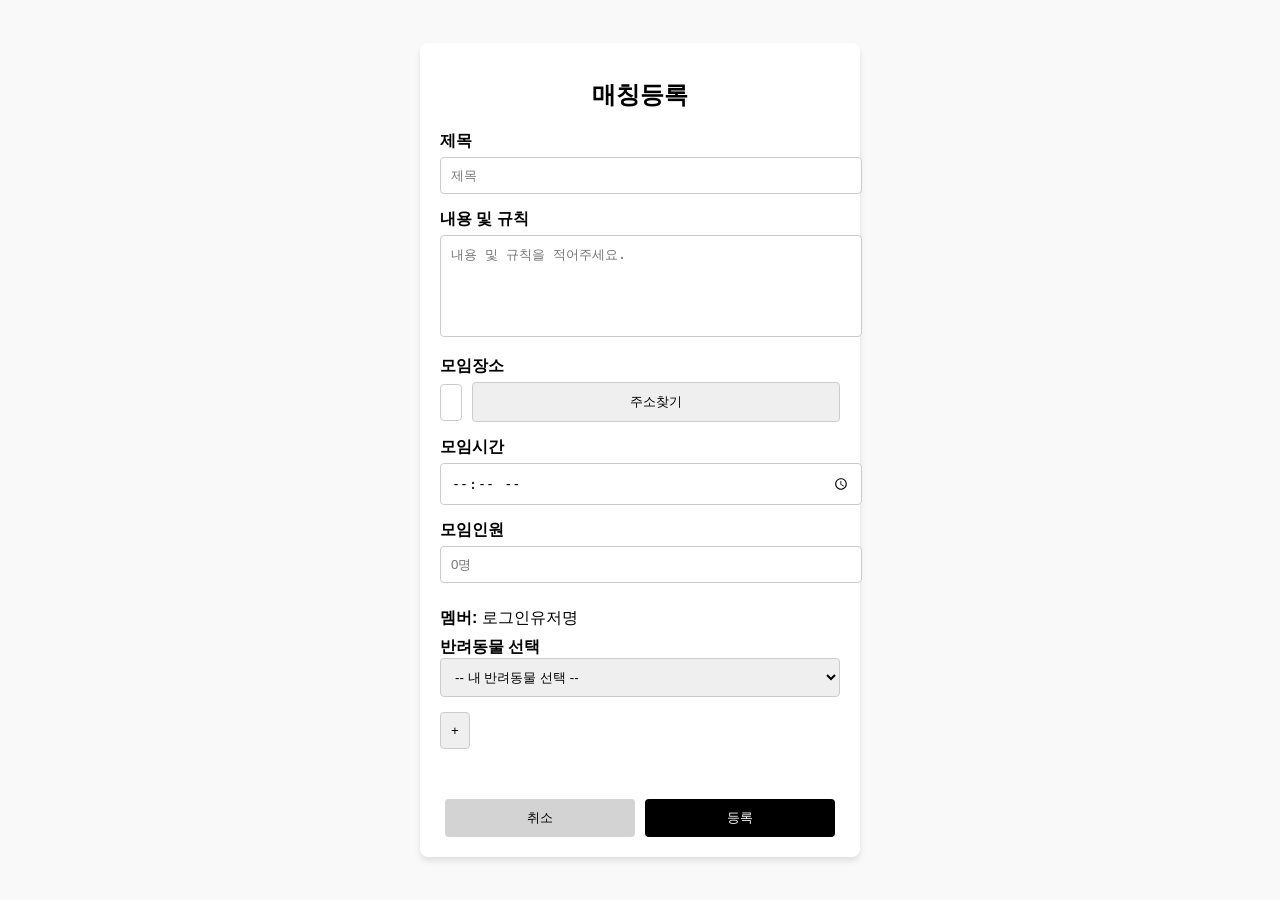
==== bootProject/src/main/resources/templates/matching/create.html @ b095c150 "펫 프로젝트 집 수정" ====
<!DOCTYPE html>
<!--<html lang="ko" xmlns:th="http://www.thymeleaf.org">-->
<html lang="ko" xmlns:layout="http://www.ultraq.net.nz/thymeleaf/layout" xmlns:th="http://www.thymeleaf.org"
      layout:decorate="~{layout/base.html}">
<head>
    <meta charset="UTF-8">
    <title>매칭등록</title>
    <style>
        body {
            font-family: Arial, sans-serif;
            background-color: #f9f9f9;
            margin: 0;
            padding: 0;
            display: flex;
            justify-content: center;
            align-items: center;
            height: 100vh;
        }
        .container {
            width: 400px;
            background: white;
            padding: 20px;
            border-radius: 8px;
            box-shadow: 0 4px 6px rgba(0, 0, 0, 0.1);
        }
        .container h1 {
            text-align: center;
            font-size: 24px;
            margin-bottom: 20px;
        }
        label {
            display: block;
            margin-bottom: 5px;
            font-weight: bold;
        }
        input, textarea, select, button {
            width: 100%;
            padding: 10px;
            margin-bottom: 15px;
            border: 1px solid #ccc;
            border-radius: 4px;
        }
        textarea {
            resize: none;
            height: 80px;
        }
        .address-container {
            display: flex;
            align-items: center;
        }
        .address-container input {
            flex: 1;
            margin-right: 10px;
        }
        .members-container {
            margin-bottom: 15px;
            padding: 10px 0;
        }
        .members-container .member-info {
            margin-bottom: 8px;
        }
        .buttons {
            display: flex;
            justify-content: space-between;
        }
        .buttons button {
            flex: 1;
            margin: 0 5px;
            cursor: pointer;
            background: black;
            color: white;
            border: none;
        }
        .buttons button.cancel {
            background: lightgray;
            color: black;
        }
        /* 선택된 펫 목록 */
        .selected-pets {
            margin: 10px 0;
        }
        .selected-pets span {
            display: inline-block;
            background: #eee;
            border-radius: 4px;
            padding: 5px 10px;
            margin-right: 5px;
            margin-bottom: 5px;
        }
    </style>
</head>
<body>
<div layout:fragment="content">
<div class="container">
    <h1>매칭등록</h1>

    <!--
       예: th:action="@{/matching/create}"
       실제 구현 시, method="post" 로 서버에 폼 전송
    -->
    <form th:action="@{/matching/create}" method="post">
        <!-- 제목 -->
        <label for="title">제목</label>
        <input type="text" id="title" name="title" placeholder="제목">

        <!-- 내용 및 규칙 -->
        <label for="description">내용 및 규칙</label>
        <textarea id="description" name="description" placeholder="내용 및 규칙을 적어주세요."></textarea>

        <!-- 모임장소 + 주소찾기 버튼 -->
        <label for="address">모임장소</label>
        <div class="address-container">
            <input type="text" id="address" name="address" placeholder="주소">
            <button type="button">주소찾기</button>
        </div>

        <!-- 시간 -->
        <label for="time">모임시간</label>
        <input type="time" id="time" name="time">

        <!-- 인원 -->
        <label for="members">모임인원</label>
        <input type="number" id="members" name="members" placeholder="0명" min="1">

        <!-- 멤버(로그인 유저) -->
        <div class="members-container">
            <div class="member-info">
                <strong>멤버:</strong>
                <span th:text="${loginUser.name}">로그인유저명</span>
            </div>

            <!-- 반려동물 선택 -->
            <div>
                <strong>반려동물 선택</strong>
                <!--
                    userPets: Controller에서
                    model.addAttribute("userPets", petService.findAllByUserId(loginUser.getUserId()));
                -->
                <select id="petSelect">
                    <option value="">-- 내 반려동물 선택 --</option>
                    <option th:each="pet : ${userPets}"
                            th:value="${pet.petId}"
                            th:text="${pet.name}">
                        강아지이름
                    </option>
                </select>
                <!-- plus 버튼 -->
                <button type="button" id="addPetBtn" style="width:auto;">+</button>
            </div>

            <!-- 선택된 펫 목록 표시 -->
            <div class="selected-pets" id="selectedPetsContainer"></div>
        </div>

        <!-- 숨겨진 필드에 선택된 펫 ID 목록을 저장 (ex: "1,2,5") -->
        <input type="hidden" name="selectedPetIds" id="selectedPetIds" />

        <!-- 버튼들 -->
        <div class="buttons">
            <button type="button" class="cancel" onclick="window.history.back();">취소</button>
            <button type="submit">등록</button>
        </div>
    </form>
</div>

<script>
    document.addEventListener("DOMContentLoaded", function() {
        const petSelect = document.getElementById("petSelect");
        const addPetBtn = document.getElementById("addPetBtn");
        const selectedPetsContainer = document.getElementById("selectedPetsContainer");
        const selectedPetIdsInput = document.getElementById("selectedPetIds");

        // 선택된 펫 ID를 저장할 배열
        let selectedPetIds = [];

        addPetBtn.addEventListener("click", function() {
            const petId = petSelect.value;
            if (!petId) {
                alert("반려동물을 선택해주세요.");
                return;
            }

            // 이미 추가된 펫인지 확인
            if (selectedPetIds.includes(petId)) {
                alert("이미 선택한 반려동물입니다.");
                return;
            }

            // 배열에 추가
            selectedPetIds.push(petId);

            // 숨김 필드에 "1,2,3" 같은 문자열로 저장
            selectedPetIdsInput.value = selectedPetIds.join(",");

            // 화면에 표시할 요소 생성
            const petName = petSelect.options[petSelect.selectedIndex].text;
            const petSpan = document.createElement("span");
            petSpan.textContent = petName;
            selectedPetsContainer.appendChild(petSpan);
        });
    });
</script>
</div>
</body>
</html>
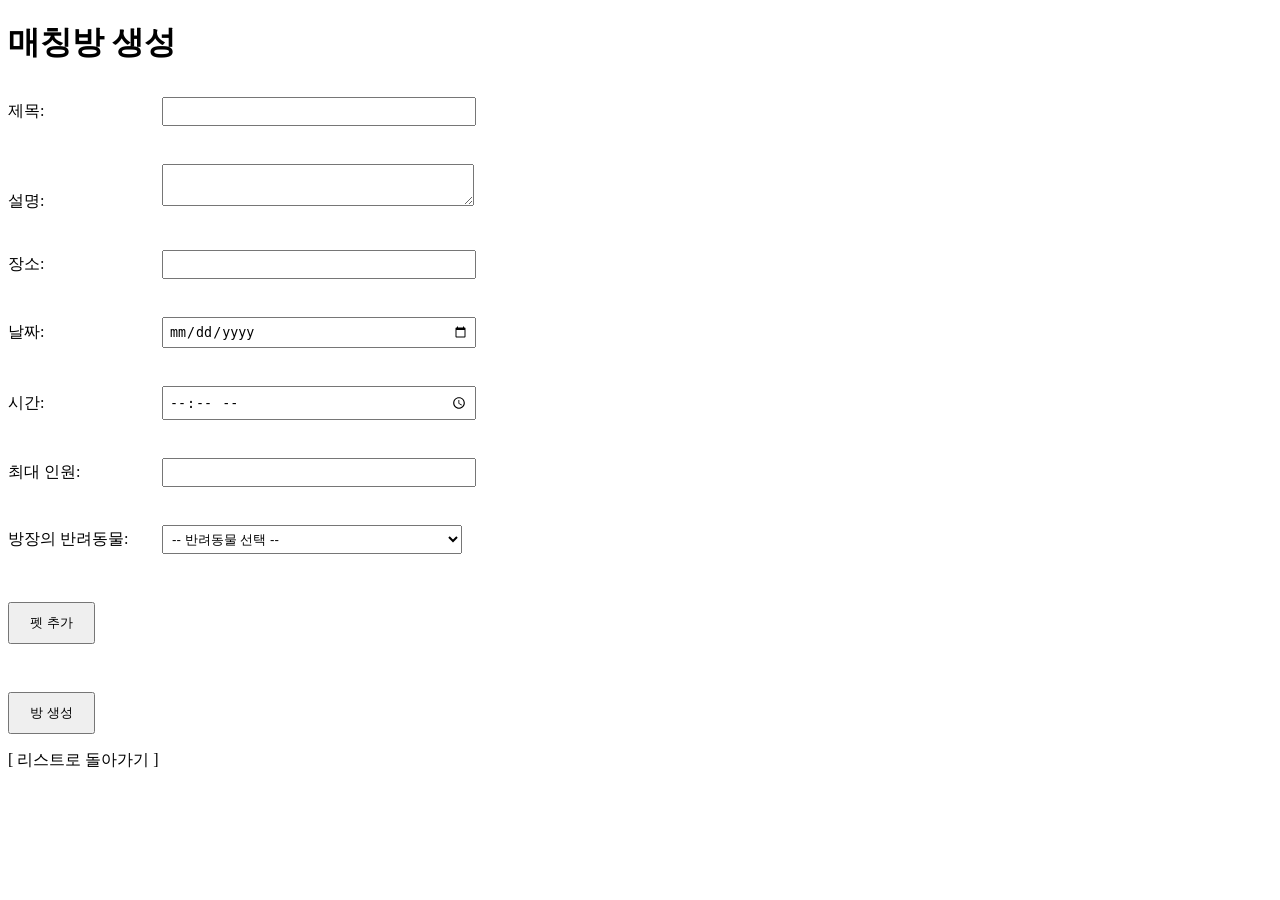
==== commit 1b508285: "큐테이블 이슈 레지스터html 빨간줄 이슈" ====
--- a/bootProject/src/main/resources/templates/matching/create.html
+++ b/bootProject/src/main/resources/templates/matching/create.html
@@ -1,205 +1,213 @@
 <!DOCTYPE html>
-<!--<html lang="ko" xmlns:th="http://www.thymeleaf.org">-->
-<html lang="ko" xmlns:layout="http://www.ultraq.net.nz/thymeleaf/layout" xmlns:th="http://www.thymeleaf.org"
-      layout:decorate="~{layout/base.html}">
+<html xmlns:th="http://www.thymeleaf.org">
 <head>
-    <meta charset="UTF-8">
-    <title>매칭등록</title>
+    <title>매칭방 생성</title>
     <style>
-        body {
-            font-family: Arial, sans-serif;
-            background-color: #f9f9f9;
-            margin: 0;
-            padding: 0;
+        /* 기본 스타일 추가 */
+        label {
+            display: inline-block;
+            width: 150px;
+            margin-top: 10px;
+        }
+        input, textarea, select {
+            width: 300px;
+            padding: 5px;
+            margin-top: 10px;
+        }
+        button {
+            margin-top: 20px;
+            padding: 10px 20px;
+        }
+        .error-message {
+            color: red;
+            margin-top: 10px;
+        }
+        .pet-selection {
+            margin-top: 10px;
+        }
+        .pet-selection label {
+            width: 150px;
+        }
+
+        /* 모달 오버레이 */
+        .modal {
+            position: fixed; /* 화면 전체 덮기 */
+            z-index: 9999;
+            left: 0; top: 0;
+            width: 100%;
+            height: 100%;
+            background-color: rgba(0, 0, 0, 0.4); /* 어두운 배경 */
             display: flex;
             justify-content: center;
             align-items: center;
-            height: 100vh;
-        }
-        .container {
+        }
+
+        /* 모달 내부 컨텐츠 박스 */
+        .modal-content {
+            background-color: #fff;
+            padding: 20px;
             width: 400px;
-            background: white;
-            padding: 20px;
             border-radius: 8px;
-            box-shadow: 0 4px 6px rgba(0, 0, 0, 0.1);
-        }
-        .container h1 {
-            text-align: center;
+            position: relative;
+        }
+
+        /* 모달 닫기 버튼 */
+        .close-btn {
+            position: absolute;
+            top: 10px;
+            right: 15px;
             font-size: 24px;
-            margin-bottom: 20px;
-        }
-        label {
-            display: block;
-            margin-bottom: 5px;
             font-weight: bold;
-        }
-        input, textarea, select, button {
-            width: 100%;
-            padding: 10px;
-            margin-bottom: 15px;
-            border: 1px solid #ccc;
-            border-radius: 4px;
-        }
-        textarea {
-            resize: none;
-            height: 80px;
-        }
-        .address-container {
-            display: flex;
-            align-items: center;
-        }
-        .address-container input {
-            flex: 1;
-            margin-right: 10px;
-        }
-        .members-container {
-            margin-bottom: 15px;
-            padding: 10px 0;
-        }
-        .members-container .member-info {
-            margin-bottom: 8px;
-        }
-        .buttons {
-            display: flex;
-            justify-content: space-between;
-        }
-        .buttons button {
-            flex: 1;
-            margin: 0 5px;
             cursor: pointer;
-            background: black;
-            color: white;
-            border: none;
-        }
-        .buttons button.cancel {
-            background: lightgray;
-            color: black;
-        }
-        /* 선택된 펫 목록 */
-        .selected-pets {
-            margin: 10px 0;
-        }
-        .selected-pets span {
-            display: inline-block;
-            background: #eee;
-            border-radius: 4px;
-            padding: 5px 10px;
-            margin-right: 5px;
-            margin-bottom: 5px;
-        }
+        }
+
+        /* 기타 폼 스타일은 기존과 동일, 필요시 추가 조정 */
     </style>
+    <script th:inline="javascript">
+        /*<![CDATA[*/
+        // 서버에서 전달된 userPets 데이터를 JavaScript 변수로 변환
+        var userPets = /*[[${userPets}]]*/ [];
+
+        // 펫 추가 기능을 위한 JavaScript 함수
+        function addPetSelection() {
+            const container = document.getElementById('petSelections');
+
+            // 새로운 펫 선택 필드 생성
+            const petDiv = document.createElement('div');
+            petDiv.classList.add('pet-selection');
+
+            // 라벨 생성
+            const label = document.createElement('label');
+            label.innerText = '추가 펫:';
+
+            // 셀렉트 박스 생성
+            const select = document.createElement('select');
+            select.name = 'additionalPetIds'; // 배열 형태로 받기 위해 이름 수정
+            select.required = true;
+
+            // 기본 옵션 추가
+            const defaultOption = document.createElement('option');
+            defaultOption.value = '';
+            defaultOption.text = '-- 반려동물 선택 --';
+            select.appendChild(defaultOption);
+
+            // 서버에서 전달된 반려동물 목록을 기반으로 옵션 추가
+            userPets.forEach(function(pet) {
+                const option = document.createElement('option');
+                option.value = pet.petId;
+                option.textContent = pet.name;
+                select.appendChild(option);
+            });
+
+            // 제거 버튼 생성
+            const removeButton = document.createElement('button');
+            removeButton.type = 'button';
+            removeButton.innerText = '-';
+            removeButton.onclick = function() { removePetSelection(removeButton); };
+
+            // 펫 선택 필드에 라벨, 셀렉트 박스, 제거 버튼 추가
+            petDiv.appendChild(label);
+            petDiv.appendChild(select);
+            petDiv.appendChild(removeButton);
+
+            // 컨테이너에 새로운 펫 선택 필드 추가
+            container.appendChild(petDiv);
+        }
+
+        // 펫 선택 필드 제거 함수
+        function removePetSelection(button) {
+            const petDiv = button.parentElement;
+            petDiv.remove();
+        }
+        /*]]>*/
+    </script>
 </head>
 <body>
-<div layout:fragment="content">
-<div class="container">
-    <h1>매칭등록</h1>
-
-    <!--
-       예: th:action="@{/matching/create}"
-       실제 구현 시, method="post" 로 서버에 폼 전송
-    -->
-    <form th:action="@{/matching/create}" method="post">
-        <!-- 제목 -->
-        <label for="title">제목</label>
-        <input type="text" id="title" name="title" placeholder="제목">
-
-        <!-- 내용 및 규칙 -->
-        <label for="description">내용 및 규칙</label>
-        <textarea id="description" name="description" placeholder="내용 및 규칙을 적어주세요."></textarea>
-
-        <!-- 모임장소 + 주소찾기 버튼 -->
-        <label for="address">모임장소</label>
-        <div class="address-container">
-            <input type="text" id="address" name="address" placeholder="주소">
-            <button type="button">주소찾기</button>
-        </div>
-
-        <!-- 시간 -->
-        <label for="time">모임시간</label>
-        <input type="time" id="time" name="time">
-
-        <!-- 인원 -->
-        <label for="members">모임인원</label>
-        <input type="number" id="members" name="members" placeholder="0명" min="1">
-
-        <!-- 멤버(로그인 유저) -->
-        <div class="members-container">
-            <div class="member-info">
-                <strong>멤버:</strong>
-                <span th:text="${loginUser.name}">로그인유저명</span>
-            </div>
-
-            <!-- 반려동물 선택 -->
-            <div>
-                <strong>반려동물 선택</strong>
-                <!--
-                    userPets: Controller에서
-                    model.addAttribute("userPets", petService.findAllByUserId(loginUser.getUserId()));
-                -->
-                <select id="petSelect">
-                    <option value="">-- 내 반려동물 선택 --</option>
-                    <option th:each="pet : ${userPets}"
-                            th:value="${pet.petId}"
-                            th:text="${pet.name}">
-                        강아지이름
-                    </option>
-                </select>
-                <!-- plus 버튼 -->
-                <button type="button" id="addPetBtn" style="width:auto;">+</button>
-            </div>
-
-            <!-- 선택된 펫 목록 표시 -->
-            <div class="selected-pets" id="selectedPetsContainer"></div>
-        </div>
-
-        <!-- 숨겨진 필드에 선택된 펫 ID 목록을 저장 (ex: "1,2,5") -->
-        <input type="hidden" name="selectedPetIds" id="selectedPetIds" />
-
-        <!-- 버튼들 -->
-        <div class="buttons">
-            <button type="button" class="cancel" onclick="window.history.back();">취소</button>
-            <button type="submit">등록</button>
-        </div>
-    </form>
+<h1>매칭방 생성</h1>
+
+<form th:action="@{/matching/create}" th:object="${matchingRoomDTO}" method="post">
+    <label for="title">제목:</label>
+    <input type="text" id="title" th:field="*{title}" required/>
+    <div th:if="${#fields.hasErrors('title')}" th:errors="*{title}" class="error-message"></div><br/>
+
+    <label for="description">설명:</label>
+    <textarea id="description" th:field="*{description}" required></textarea>
+    <div th:if="${#fields.hasErrors('description')}" th:errors="*{description}" class="error-message"></div><br/>
+
+    <label for="place">장소:</label>
+    <input type="text" id="place" th:field="*{place}" required/>
+    <div th:if="${#fields.hasErrors('place')}" th:errors="*{place}" class="error-message"></div><br/>
+
+    <label for="meetingDate">날짜:</label>
+    <input type="date" id="meetingDate" th:field="*{meetingDate}" required/>
+    <div th:if="${#fields.hasErrors('meetingDate')}" th:errors="*{meetingDate}" class="error-message"></div><br/>
+
+    <label for="meetingTime">시간:</label>
+    <input type="time" id="meetingTime" th:field="*{meetingTime}" required/>
+    <div th:if="${#fields.hasErrors('meetingTime')}" th:errors="*{meetingTime}" class="error-message"></div><br/>
+
+    <label for="maxParticipants">최대 인원:</label>
+    <input type="number" id="maxParticipants" th:field="*{maxParticipants}" min="1" required/>
+    <div th:if="${#fields.hasErrors('maxParticipants')}" th:errors="*{maxParticipants}" class="error-message"></div><br/>
+
+    <!-- 방장의 반려동물 선택 드롭다운 추가 -->
+    <label for="hostPet">방장의 반려동물:</label>
+    <select id="hostPet" th:field="*{hostPetId}" required>
+        <option value="">-- 반려동물 선택 --</option>
+        <option th:each="pet : ${userPets}"
+                th:value="${pet.petId}"
+                th:text="${pet.name}">
+        </option>
+    </select>
+    <div th:if="${#fields.hasErrors('hostPetId')}" th:errors="*{hostPetId}" class="error-message"></div><br/>
+
+    <!-- 추가 펫 선택 섹션 -->
+    <div id="petSelections"></div>
+    <button type="button" onclick="addPetSelection()">펫 추가</button><br/><br/>
+
+    <!-- 오류 메시지 표시 -->
+    <div th:if="${errorMessage}" class="error-message" th:text="${errorMessage}"></div>
+
+    <button type="submit">방 생성</button>
+</form>
+
+<p><a th:href="@{/matching/list}">[ 리스트로 돌아가기 ]</a></p>
+
+<!-- 새 펫 등록 모달 -->
+<div id="newPetModal" class="modal" style="display:none;">
+    <div class="modal-content">
+        <span id="closeModalBtn" class="close-btn">&times;</span>
+        <h2>새 반려동물 등록</h2>
+        <form id="newPetForm">
+            <label for="newPetName">이름:</label>
+            <input type="text" id="newPetName" required/><br/>
+
+            <label for="newPetType">종류:</label>
+            <input type="text" id="newPetType" required/><br/>
+
+            <label for="newPetAge">나이:</label>
+            <input type="number" id="newPetAge" min="0" required/><br/>
+
+            <label for="newPetGender">성별:</label>
+            <select id="newPetGender" required>
+                <option value="">-- 선택 --</option>
+                <option value="MALE">남성</option>
+                <option value="FEMALE">여성</option>
+            </select><br/>
+
+            <label for="newPetWeight">몸무게:</label>
+            <input type="number" step="0.1" id="newPetWeight" min="0" required/><br/>
+
+            <label for="newPetPersonality">성격:</label>
+            <input type="text" id="newPetPersonality"/><br/>
+
+            <button type="button" id="savePetBtn">저장</button>
+        </form>
+    </div>
 </div>
 
-<script>
-    document.addEventListener("DOMContentLoaded", function() {
-        const petSelect = document.getElementById("petSelect");
-        const addPetBtn = document.getElementById("addPetBtn");
-        const selectedPetsContainer = document.getElementById("selectedPetsContainer");
-        const selectedPetIdsInput = document.getElementById("selectedPetIds");
-
-        // 선택된 펫 ID를 저장할 배열
-        let selectedPetIds = [];
-
-        addPetBtn.addEventListener("click", function() {
-            const petId = petSelect.value;
-            if (!petId) {
-                alert("반려동물을 선택해주세요.");
-                return;
-            }
-
-            // 이미 추가된 펫인지 확인
-            if (selectedPetIds.includes(petId)) {
-                alert("이미 선택한 반려동물입니다.");
-                return;
-            }
-
-            // 배열에 추가
-            selectedPetIds.push(petId);
-
-            // 숨김 필드에 "1,2,3" 같은 문자열로 저장
-            selectedPetIdsInput.value = selectedPetIds.join(",");
-
-            // 화면에 표시할 요소 생성
-            const petName = petSelect.options[petSelect.selectedIndex].text;
-            const petSpan = document.createElement("span");
-            petSpan.textContent = petName;
-            selectedPetsContainer.appendChild(petSpan);
-        });
-    });
-</script>
-</div>
+<!-- JavaScript 파일 연결 (외부 파일로 분리하는 것을 권장) -->
+<script th:src="@{/js/create.js}"></script>
+
 </body>
 </html>
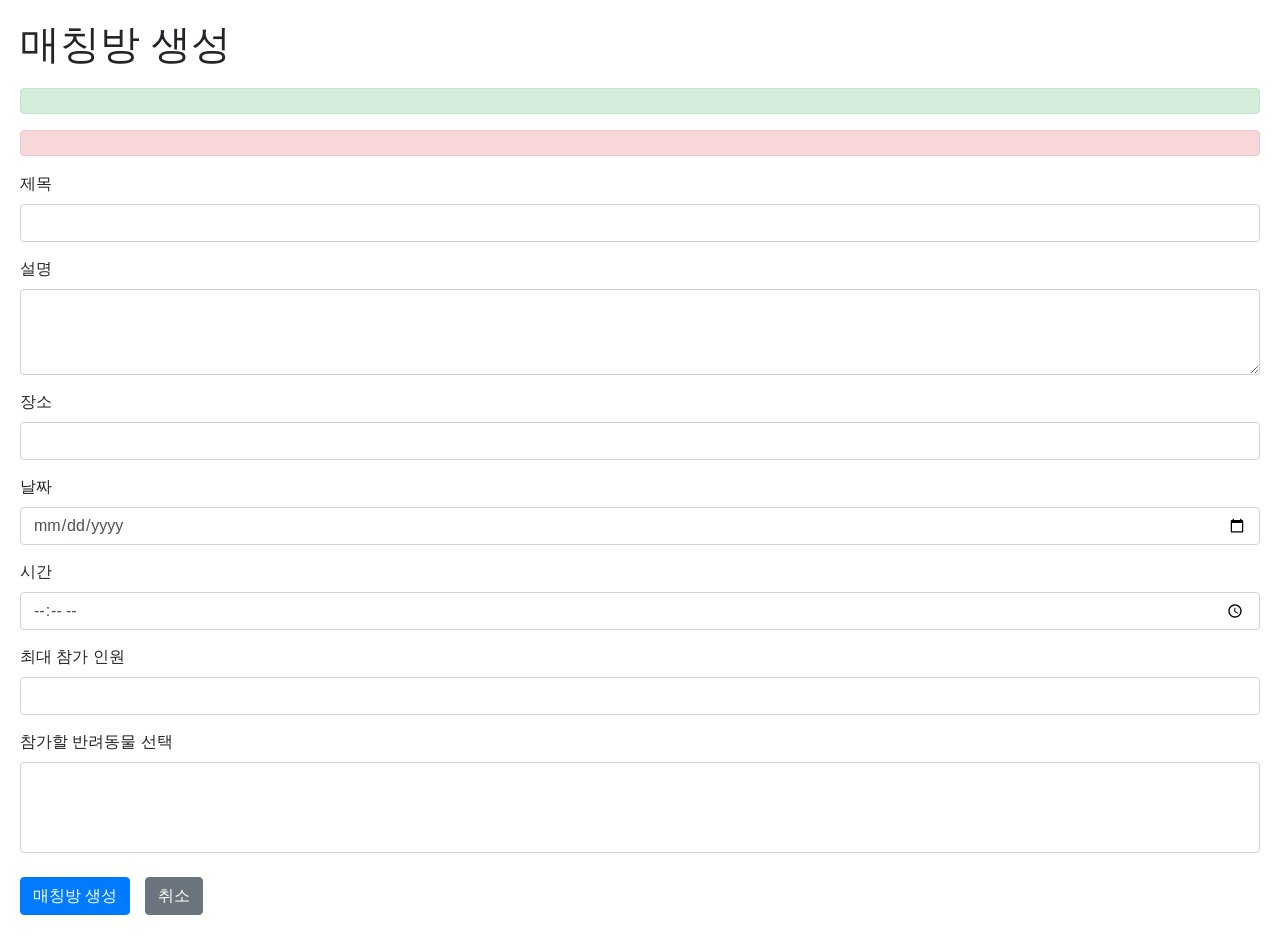
==== commit 0145426c: "큐테이블 이슈 수정(grade부분) 기본 기능 구현중 베이스엔티티적용완료" ====
--- a/bootProject/src/main/resources/templates/matching/create.html
+++ b/bootProject/src/main/resources/templates/matching/create.html
@@ -1,213 +1,65 @@
-<!DOCTYPE html>
-<html xmlns:th="http://www.thymeleaf.org">
-<head>
-    <title>매칭방 생성</title>
-    <style>
-        /* 기본 스타일 추가 */
-        label {
-            display: inline-block;
-            width: 150px;
-            margin-top: 10px;
-        }
-        input, textarea, select {
-            width: 300px;
-            padding: 5px;
-            margin-top: 10px;
-        }
-        button {
-            margin-top: 20px;
-            padding: 10px 20px;
-        }
-        .error-message {
-            color: red;
-            margin-top: 10px;
-        }
-        .pet-selection {
-            margin-top: 10px;
-        }
-        .pet-selection label {
-            width: 150px;
-        }
+<!DOCTYPE html> <html lang="ko" xmlns:th="http://www.thymeleaf.org">
+<head> <meta charset="UTF-8"> <title>매칭방 생성</title> <link rel="stylesheet" th:href="@{/css/create.css}">
+    <link rel="stylesheet" href="https://maxcdn.bootstrapcdn.com/bootstrap/4.5.2/css/bootstrap.min.css">
+    <style> body { padding: 20px; } h1 { margin-bottom: 20px; } .form-group { margin-bottom: 15px; } .btn { margin-right: 10px; } </style>
+</head>
+<body> <h1>매칭방 생성</h1>
+<div th:if="${successMessage}" class="alert alert-success" th:text="${successMessage}">
 
-        /* 모달 오버레이 */
-        .modal {
-            position: fixed; /* 화면 전체 덮기 */
-            z-index: 9999;
-            left: 0; top: 0;
-            width: 100%;
-            height: 100%;
-            background-color: rgba(0, 0, 0, 0.4); /* 어두운 배경 */
-            display: flex;
-            justify-content: center;
-            align-items: center;
-        }
+</div>
+<div th:if="${errorMessage}" class="alert alert-danger" th:text="${errorMessage}">
 
-        /* 모달 내부 컨텐츠 박스 */
-        .modal-content {
-            background-color: #fff;
-            padding: 20px;
-            width: 400px;
-            border-radius: 8px;
-            position: relative;
-        }
+</div> <form th:action="@{/matching/create}" th:object="${matchingRoomDTO}" method="post">
+    <div class="form-group"> <label for="title">제목</label> <input type="text" id="title" th:field="*{title}" class="form-control" required>
+        <span th:if="${#fields.hasErrors('title')}" th:errors="*{title}" class="text-danger"></span> </div>
 
-        /* 모달 닫기 버튼 */
-        .close-btn {
-            position: absolute;
-            top: 10px;
-            right: 15px;
-            font-size: 24px;
-            font-weight: bold;
-            cursor: pointer;
-        }
+    <div class="form-group">
+        <label for="description">설명</label>
+        <textarea id="description" th:field="*{description}" class="form-control" rows="3" required></textarea>
+        <span th:if="${#fields.hasErrors('description')}" th:errors="*{description}" class="text-danger"></span>
+    </div>
 
-        /* 기타 폼 스타일은 기존과 동일, 필요시 추가 조정 */
-    </style>
-    <script th:inline="javascript">
-        /*<![CDATA[*/
-        // 서버에서 전달된 userPets 데이터를 JavaScript 변수로 변환
-        var userPets = /*[[${userPets}]]*/ [];
+    <div class="form-group">
+        <label for="place">장소</label>
+        <input type="text" id="place" th:field="*{place}" class="form-control" required>
+        <span th:if="${#fields.hasErrors('place')}" th:errors="*{place}" class="text-danger"></span>
+    </div>
 
-        // 펫 추가 기능을 위한 JavaScript 함수
-        function addPetSelection() {
-            const container = document.getElementById('petSelections');
+    <div class="form-group">
+        <label for="meetingDate">날짜</label>
+        <input type="date" id="meetingDate" th:field="*{meetingDate}" class="form-control" required>
+        <span th:if="${#fields.hasErrors('meetingDate')}" th:errors="*{meetingDate}" class="text-danger"></span>
+    </div>
 
-            // 새로운 펫 선택 필드 생성
-            const petDiv = document.createElement('div');
-            petDiv.classList.add('pet-selection');
+    <div class="form-group">
+        <label for="meetingTime">시간</label>
+        <input type="time" id="meetingTime" th:field="*{meetingTime}" class="form-control" required>
+        <span th:if="${#fields.hasErrors('meetingTime')}" th:errors="*{meetingTime}" class="text-danger"></span>
+    </div>
 
-            // 라벨 생성
-            const label = document.createElement('label');
-            label.innerText = '추가 펫:';
+    <div class="form-group">
+        <label for="maxParticipants">최대 참가 인원</label>
+        <input type="number" id="maxParticipants" th:field="*{maxParticipants}" class="form-control" min="1" max="100" required>
+        <span th:if="${#fields.hasErrors('maxParticipants')}" th:errors="*{maxParticipants}" class="text-danger"></span>
+    </div>
 
-            // 셀렉트 박스 생성
-            const select = document.createElement('select');
-            select.name = 'additionalPetIds'; // 배열 형태로 받기 위해 이름 수정
-            select.required = true;
+    <div class="form-group">
+        <label for="petIds">참가할 반려동물 선택</label>
+        <select id="petIds" th:field="*{petIds}" class="form-control" multiple required>
+            <option th:each="pet : ${userPets}" th:value="${pet.petId}" th:text="${pet.name}"></option>
+        </select>
+        <span th:if="${#fields.hasErrors('petIds')}" th:errors="*{petIds}" class="text-danger"></span>
+    </div>
 
-            // 기본 옵션 추가
-            const defaultOption = document.createElement('option');
-            defaultOption.value = '';
-            defaultOption.text = '-- 반려동물 선택 --';
-            select.appendChild(defaultOption);
-
-            // 서버에서 전달된 반려동물 목록을 기반으로 옵션 추가
-            userPets.forEach(function(pet) {
-                const option = document.createElement('option');
-                option.value = pet.petId;
-                option.textContent = pet.name;
-                select.appendChild(option);
-            });
-
-            // 제거 버튼 생성
-            const removeButton = document.createElement('button');
-            removeButton.type = 'button';
-            removeButton.innerText = '-';
-            removeButton.onclick = function() { removePetSelection(removeButton); };
-
-            // 펫 선택 필드에 라벨, 셀렉트 박스, 제거 버튼 추가
-            petDiv.appendChild(label);
-            petDiv.appendChild(select);
-            petDiv.appendChild(removeButton);
-
-            // 컨테이너에 새로운 펫 선택 필드 추가
-            container.appendChild(petDiv);
-        }
-
-        // 펫 선택 필드 제거 함수
-        function removePetSelection(button) {
-            const petDiv = button.parentElement;
-            petDiv.remove();
-        }
-        /*]]>*/
-    </script>
-</head>
-<body>
-<h1>매칭방 생성</h1>
-
-<form th:action="@{/matching/create}" th:object="${matchingRoomDTO}" method="post">
-    <label for="title">제목:</label>
-    <input type="text" id="title" th:field="*{title}" required/>
-    <div th:if="${#fields.hasErrors('title')}" th:errors="*{title}" class="error-message"></div><br/>
-
-    <label for="description">설명:</label>
-    <textarea id="description" th:field="*{description}" required></textarea>
-    <div th:if="${#fields.hasErrors('description')}" th:errors="*{description}" class="error-message"></div><br/>
-
-    <label for="place">장소:</label>
-    <input type="text" id="place" th:field="*{place}" required/>
-    <div th:if="${#fields.hasErrors('place')}" th:errors="*{place}" class="error-message"></div><br/>
-
-    <label for="meetingDate">날짜:</label>
-    <input type="date" id="meetingDate" th:field="*{meetingDate}" required/>
-    <div th:if="${#fields.hasErrors('meetingDate')}" th:errors="*{meetingDate}" class="error-message"></div><br/>
-
-    <label for="meetingTime">시간:</label>
-    <input type="time" id="meetingTime" th:field="*{meetingTime}" required/>
-    <div th:if="${#fields.hasErrors('meetingTime')}" th:errors="*{meetingTime}" class="error-message"></div><br/>
-
-    <label for="maxParticipants">최대 인원:</label>
-    <input type="number" id="maxParticipants" th:field="*{maxParticipants}" min="1" required/>
-    <div th:if="${#fields.hasErrors('maxParticipants')}" th:errors="*{maxParticipants}" class="error-message"></div><br/>
-
-    <!-- 방장의 반려동물 선택 드롭다운 추가 -->
-    <label for="hostPet">방장의 반려동물:</label>
-    <select id="hostPet" th:field="*{hostPetId}" required>
-        <option value="">-- 반려동물 선택 --</option>
-        <option th:each="pet : ${userPets}"
-                th:value="${pet.petId}"
-                th:text="${pet.name}">
-        </option>
-    </select>
-    <div th:if="${#fields.hasErrors('hostPetId')}" th:errors="*{hostPetId}" class="error-message"></div><br/>
-
-    <!-- 추가 펫 선택 섹션 -->
-    <div id="petSelections"></div>
-    <button type="button" onclick="addPetSelection()">펫 추가</button><br/><br/>
-
-    <!-- 오류 메시지 표시 -->
-    <div th:if="${errorMessage}" class="error-message" th:text="${errorMessage}"></div>
-
-    <button type="submit">방 생성</button>
-</form>
-
-<p><a th:href="@{/matching/list}">[ 리스트로 돌아가기 ]</a></p>
-
-<!-- 새 펫 등록 모달 -->
-<div id="newPetModal" class="modal" style="display:none;">
-    <div class="modal-content">
-        <span id="closeModalBtn" class="close-btn">&times;</span>
-        <h2>새 반려동물 등록</h2>
-        <form id="newPetForm">
-            <label for="newPetName">이름:</label>
-            <input type="text" id="newPetName" required/><br/>
-
-            <label for="newPetType">종류:</label>
-            <input type="text" id="newPetType" required/><br/>
-
-            <label for="newPetAge">나이:</label>
-            <input type="number" id="newPetAge" min="0" required/><br/>
-
-            <label for="newPetGender">성별:</label>
-            <select id="newPetGender" required>
-                <option value="">-- 선택 --</option>
-                <option value="MALE">남성</option>
-                <option value="FEMALE">여성</option>
-            </select><br/>
-
-            <label for="newPetWeight">몸무게:</label>
-            <input type="number" step="0.1" id="newPetWeight" min="0" required/><br/>
-
-            <label for="newPetPersonality">성격:</label>
-            <input type="text" id="newPetPersonality"/><br/>
-
-            <button type="button" id="savePetBtn">저장</button>
-        </form>
+    <div class="form-group mt-4">
+        <button type="submit" class="btn btn-primary">매칭방 생성</button>
+        <a th:href="@{/matching/list}" class="btn btn-secondary">취소</a>
     </div>
-</div>
-
-<!-- JavaScript 파일 연결 (외부 파일로 분리하는 것을 권장) -->
+</form> <script th:inline="javascript">
+    /*<![CDATA[*/ let userPets = /*[[${userPets}]]*/ []; /*]]>*/ </script>
 <script th:src="@{/js/create.js}"></script>
-
+<script src="https://code.jquery.com/jquery-3.5.1.slim.min.js"></script>
+<script src="https://cdn.jsdelivr.net/npm/popper.js@1.16.1/dist/umd/popper.min.js"></script>
+<script src="https://stackpath.bootstrapcdn.com/bootstrap/4.5.2/js/bootstrap.min.js"></script>
 </body>
-</html>
+</html>
